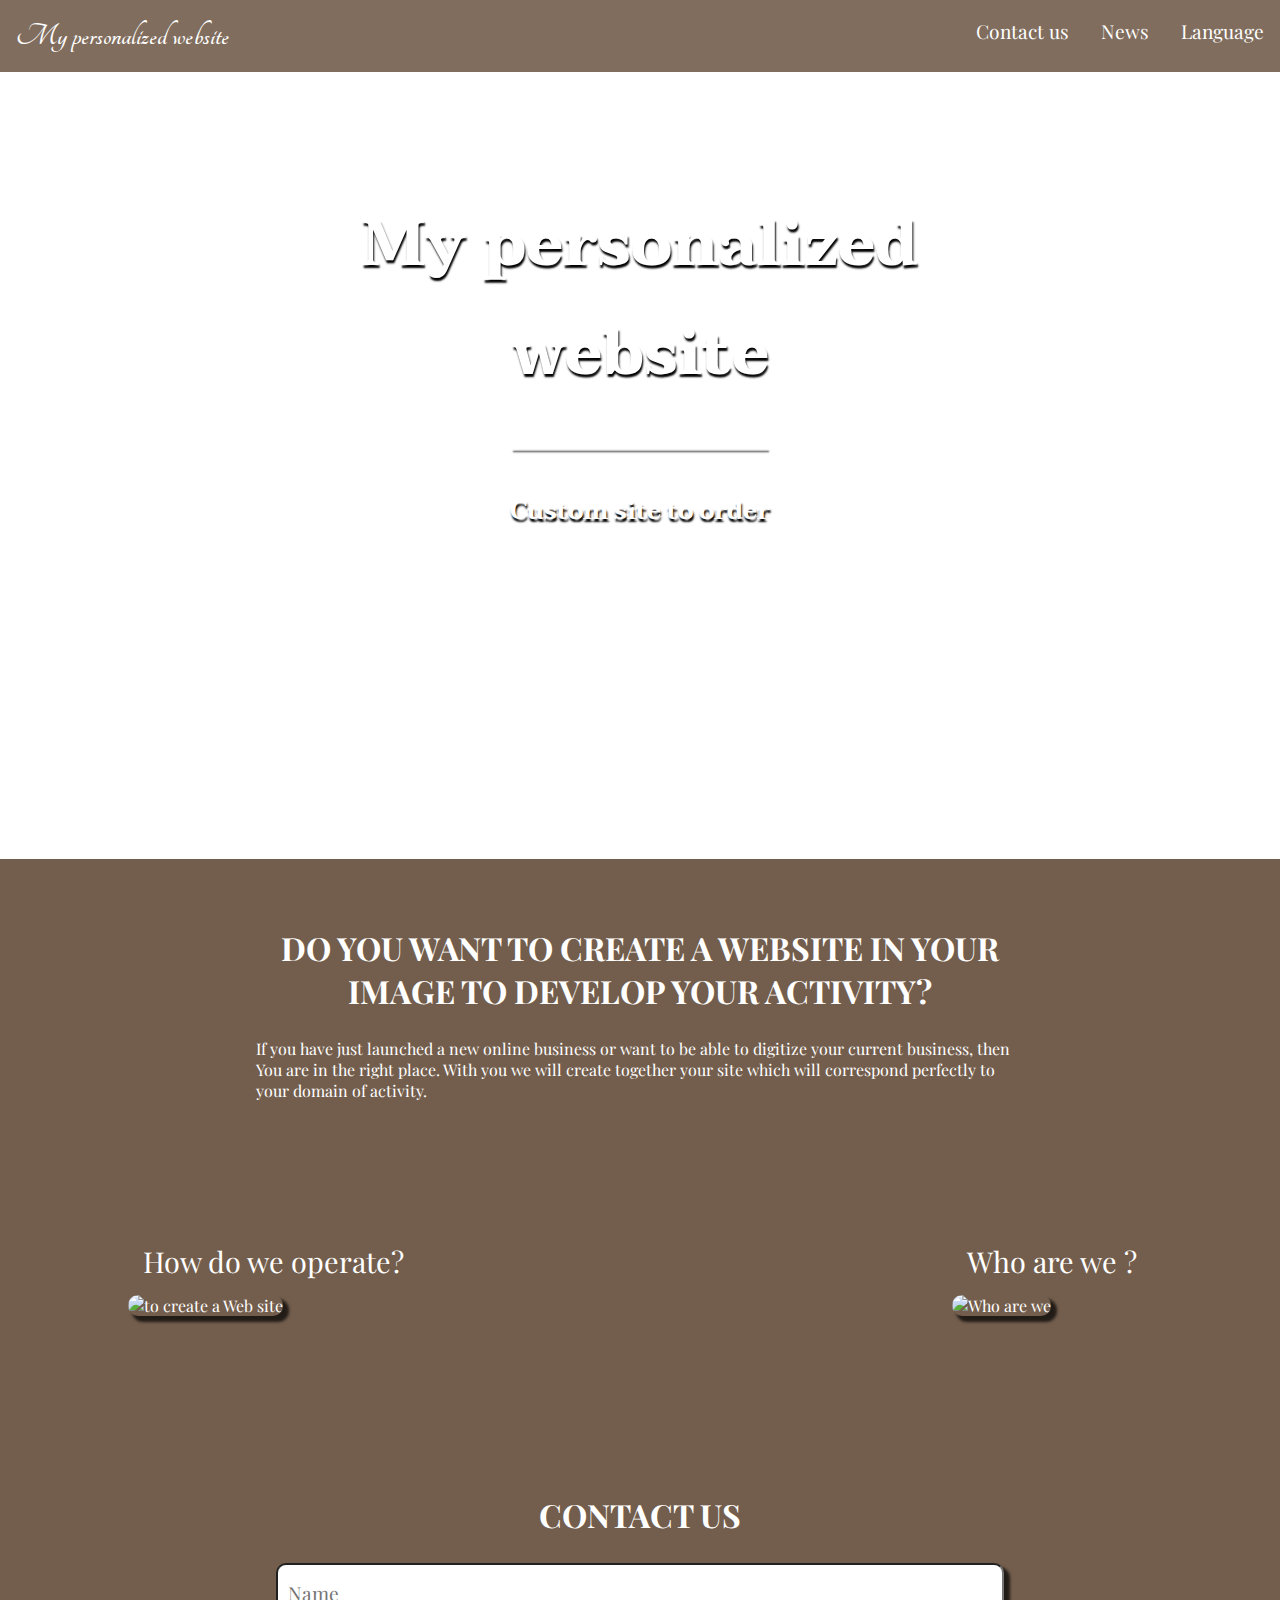
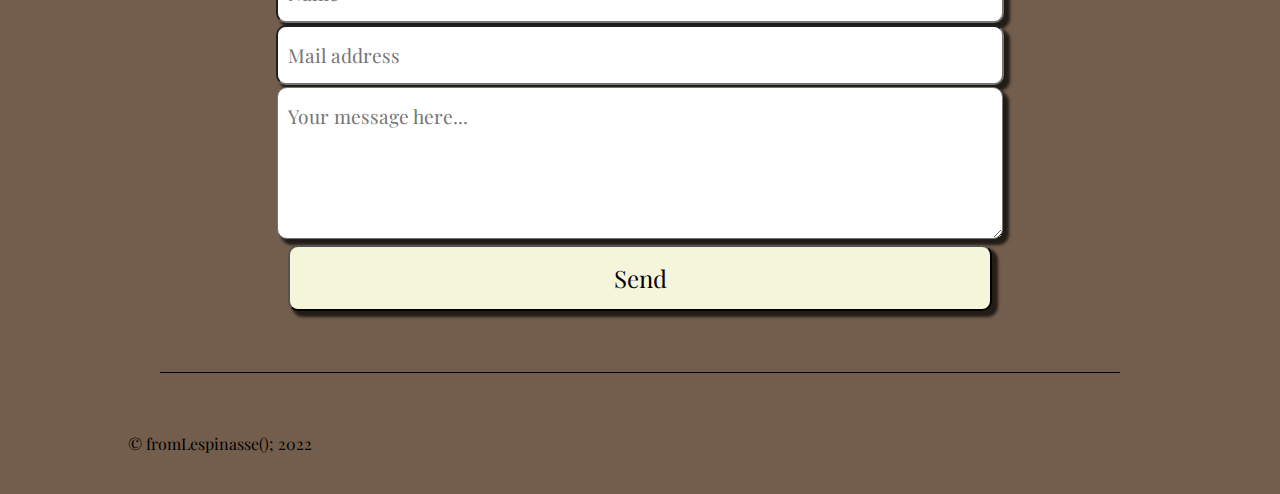
==== indexUK.html @ e09840b8 "Add files via upload" ====
<!DOCTYPE html>
<html lang="fr">
    <head>
        <meta charset="utf-8">
        <title>My personalized website</title>
        <link rel="stylesheet" href="style.css">
    </head>
    <body>
       <header>
        <nav>
            <ul>
                <li id="logo"><a href="#">My personalized website</a></li>
                <li>
                    <a href="languageUK.html">Language</a>
                </li>
                <li>
                    <a href="newsUK.html">News</a>
                </li>
                <li>
                    <a href="contactUK.html">Contact us</a>
                </li>
            </ul>
        </nav>
        <div id="imagePrincipale">
            <h1>My personalized website</h1>
            <div id="premierTrait"></div>
            <h3>Custom site to order</h3>
        </div>
       </header>
       <section id="présentation">
        <div id="textIntro">
            <h2>Do you want to create a website in your image to develop your activity?</h2>
            <p>If you have just launched a new online business or want to be able to digitize your current business, then
                You are in the right place. With you we will create together your site which will correspond perfectly to your domain
                of activity.</p>
        </div>
       </section>
       <section id="présentation1"
        <div id="how">
            <div class="imagePrésentation">
                <h4>How do we operate?</h4>
                <a href="commentUK.html"><img src="média/creation site web.jpg" alt="to create a Web site"></a>
            </div>
        </div>
        <div id="who are we">
            <div class="imageQuisommesnous">
                <h4>Who are we ?</h4>
                <a href="quiUK.html"><img src="média/qui sommes nous.jpg" alt="Who are we"></a>
            </div>
        </div>
       </section>

       <footer>
        <h2>Contact us</h2>
        <form>
            <input placeholder="Name">
            <input placeholder="Mail address">
            <textarea placeholder="Your message here..."></textarea>
            <button>Send</button>
        </form>
        <div id="deuxiemeTrait"></div>
        <div id="copyrightIcons">
            <div id="copyright">
                <span>© fromLespinasse(); 2022</span>
            </div>
        </div>
       </footer>
    </body>
</html>
---- style.css ----
@import url('https://fonts.googleapis.com/css2?family=Bebas+Neue&family=Playfair+Display&display=swap');
@import url('https://fonts.googleapis.com/css2?family=Tangerine&display=swap');
@import url('https://fonts.googleapis.com/css2?family=Taviraj:wght@100&display=swap');

html{
  scroll-behavior: smooth;
}

body{
    font-family: 'Playfair Display', serif;
    padding: 0;
    margin: 0;
}
ul{
    padding: 0;
    margin: 0;
}
li{
    list-style-type: none;
}
h2{
    text-transform: uppercase;
    text-align: center;
    padding-top: 30px;
    font-size: 2em;
}
a{
    text-decoration: none;
    color: white;
}
/* **********************NAVBAR********************** */
 nav{
    overflow: hidden;
    background-color: #735e4d;
    position: fixed;
    width: 100%;
    opacity: 0.9;
 }
 header li{
    float: right;
    font-size: 1.2em;
 }
 header li a{
    text-decoration: none;
    display: block;
    text-align: center;
    padding: 18px 16px;
 }
  #logo{
    font-family: 'Tangerine', cursive;
    font-weight: bold;
    float: left;
    font-size: 2em;
  }
  /* **********************IMAGEPRINCIPALE********************** */
  #imagePrincipale{
    padding-top: 60px;
    background: url(média/fond\ paris\ tour.jpeg) no-repeat fixed 50% 50%;
    background-size: cover;
    height: 799px;
  }
  h1{
    font-family: 'Taviraj', serif;
    text-align: center;
    color: white;
    font-weight: bold;
    font-size: 4em;
    margin-top: 130px;
    text-shadow: 1px 3px 2px black;
    padding: 0px 20%;
  }
  #premierTrait{
    height: 1px;
    width: 20%;
    margin: -3px auto;
    background-color: white;
    box-shadow: 1px 3px 2px black;
  } 
  h3{
    text-align: center;
    color: white;
    font-size: 1.5em;
    font-family: 'Taviraj', serif;
    margin-top: 45px;
    text-shadow: 1px 3px 2px black;
    font-size: bold;
  }
/* **********************PRESENTATION********************** */
#présentation{
    background-color: #735e4d;
    padding: 10px 0px 100px 0px;
    color: white;
}
#textIntro{
    padding: 0px 20% ;
}
#présentation1{
  display: flex;
  flex-wrap: wrap;
  justify-content: space-between;
  padding: 30px 10%;  
  background-color: #735e4d;
  padding: 10px 0px 100px 0px;
  color: white;
  padding-left: 10%;
  padding-right: 10%;
}
.imagePrésentation h4{
  text-align: center;
  font-size: 1.8em;
  margin: 15px;
  font-weight: 300;
  font-family: 'Playfair Display', serif;
}
.imagePrésentation img{
  width: 500px;
  border-radius: 10px;
  box-shadow: 5px 5px 3px 1px rgba(0,0,0,0.7);
}
.imagePrésentation img:hover{
  opacity: 0.5;
  transform: scale(1.01);
  transition: 0.4s ease-in-out;
}
.imageQuisommesnous h4{
  text-align: center;
  font-size: 1.8em;
  margin: 15px;
  font-weight: 300;
  font-family: 'Playfair Display', serif;
}
.imageQuisommesnous img{
  width: 500px;
  border-radius: 10px;
  box-shadow: 5px 5px 3px 1px rgba(0,0,0,0.7);
}
.imageQuisommesnous img:hover{
  opacity: 0.5;
  transform: scale(1.01);
  transition: 0.4s ease-in-out;
}
/* **********************CONTACTZNOUS********************** */
footer{
  background-color: #735e4d;
  color: white;
  padding: 20px 0 10px 0;
  text-align: center;
}
form{
  margin: 0 auto;
  min-width: 900px;
}
input, textarea, button{
  width: 55%;
  padding: 15px 10px;
  margin: 1px 0;
  font-size: 1.2em;
  font-family: 'Playfair Display', serif; 
  border-radius: 10px;
  box-shadow: 5px 5px 3px 1px rgba(0,0,0,0.7);
}
textarea{
  height: 120px;
}
button{
  font-size: 1.5em;
  background-color: beige;
}
button:hover{
  background-color: #ff7f00;
  color: white;
  cursor: pointer;
  transition: 0.2s ease-in-out;
}
#deuxiemeTrait{
  height: 1px;
  width: 75%;
  background-color: black;
  margin: 60px auto;
  font-weight: bold;
}
#copyrightIcons{
  display: flex;
  margin-bottom: 20px;
  padding-left: 10%;
  padding-bottom: 10px;
  color: black;
}
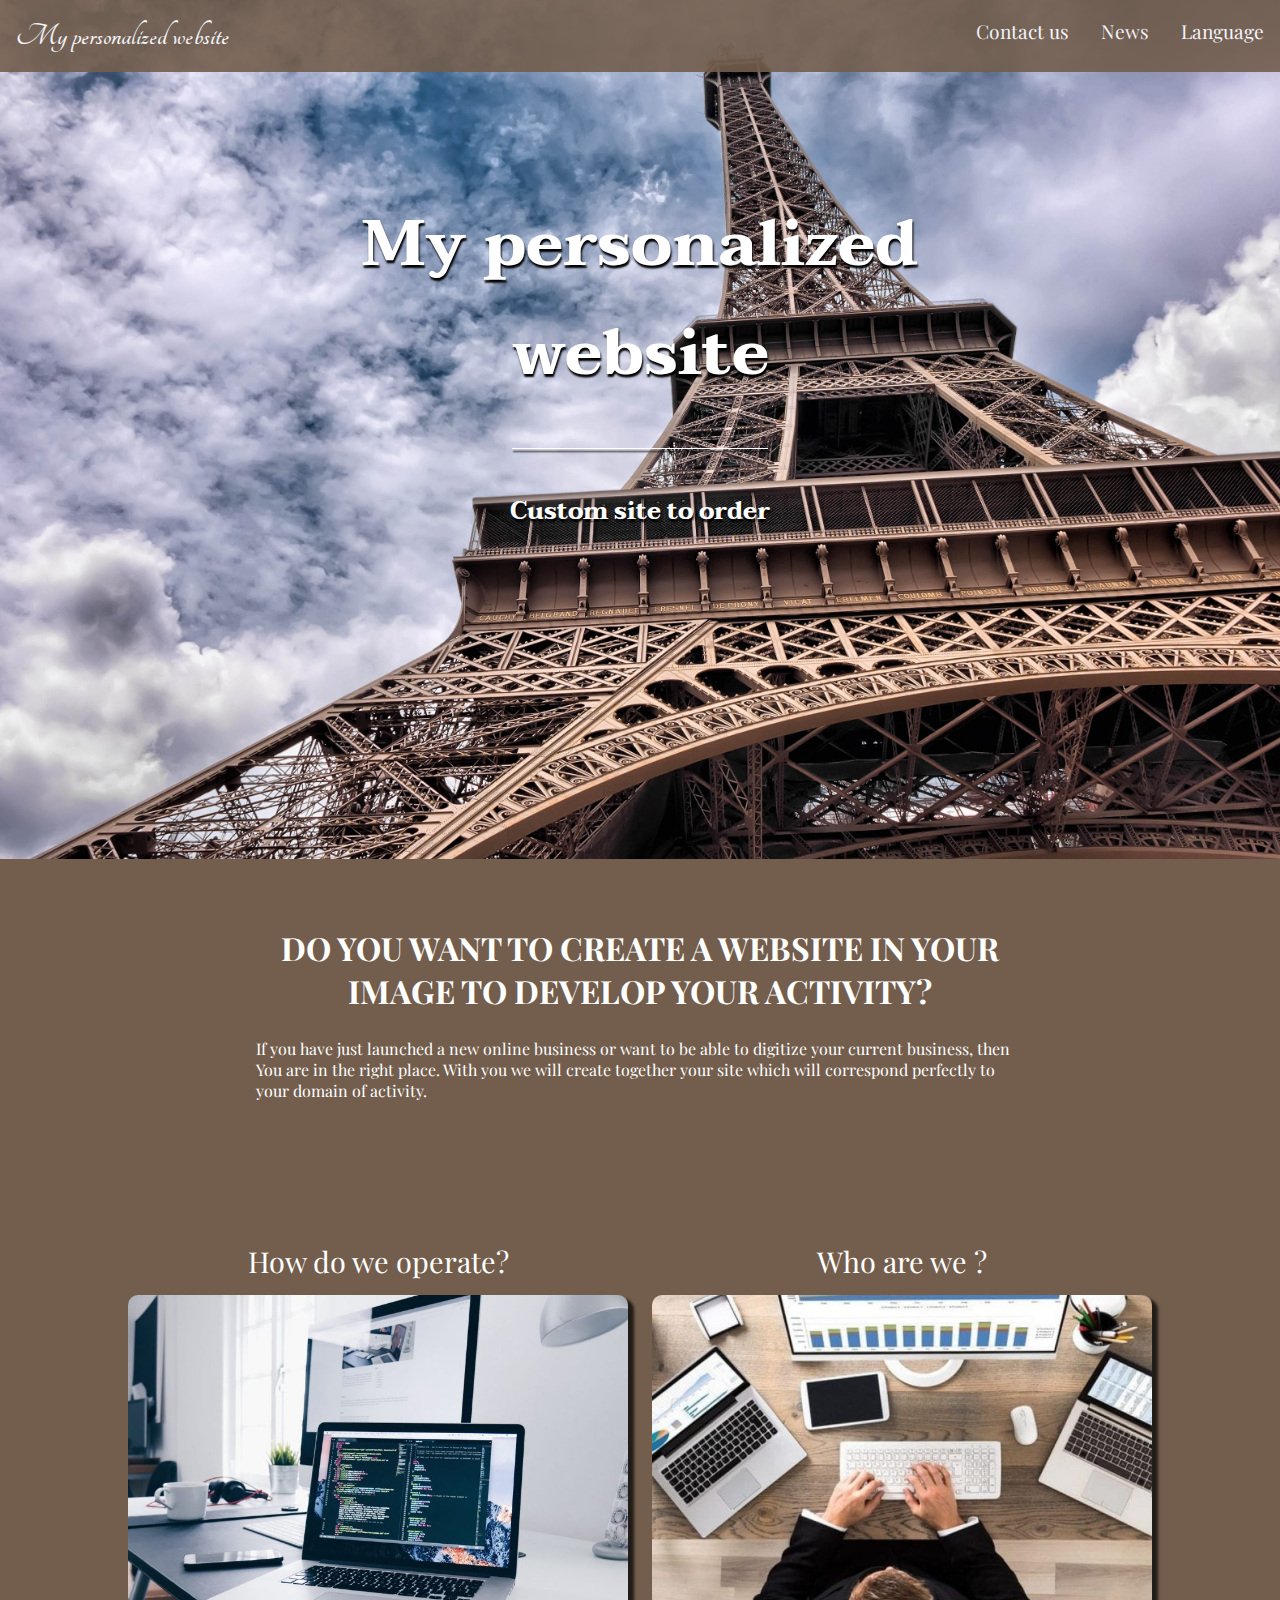
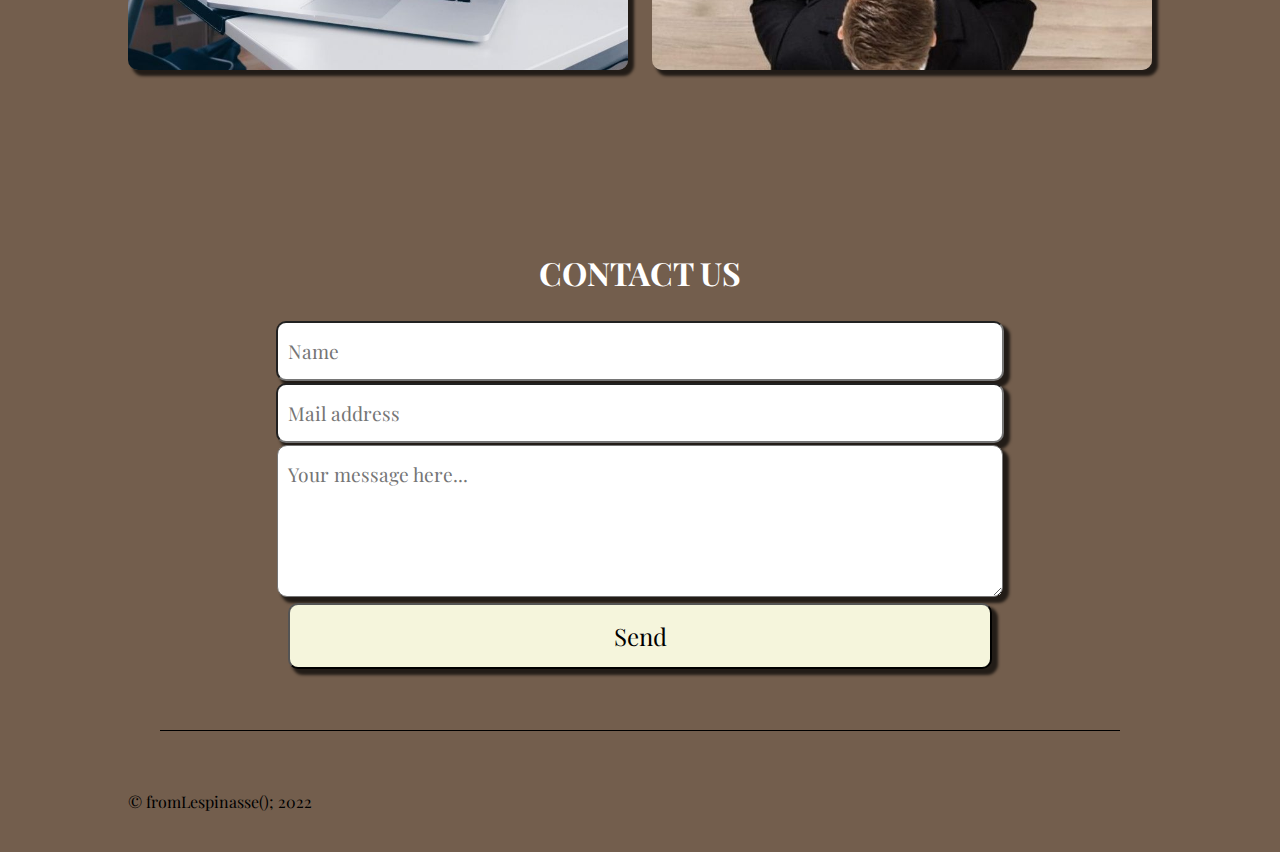
==== commit b9c8eee3: "Add files via upload" ====
--- a/indexUK.html
+++ b/indexUK.html
@@ -17,7 +17,7 @@
                     <a href="newsUK.html">News</a>
                 </li>
                 <li>
-                    <a href="contactUK.html">Contact us</a>
+                    <a href="#contact">Contact us</a>
                 </li>
             </ul>
         </nav>
@@ -39,19 +39,19 @@
         <div id="how">
             <div class="imagePrésentation">
                 <h4>How do we operate?</h4>
-                <a href="commentUK.html"><img src="média/creation site web.jpg" alt="to create a Web site"></a>
+                <a href="commentUK.html"><img src="creation site web.jpg" alt="to create a Web site"></a>
             </div>
         </div>
         <div id="who are we">
             <div class="imageQuisommesnous">
                 <h4>Who are we ?</h4>
-                <a href="quiUK.html"><img src="média/qui sommes nous.jpg" alt="Who are we"></a>
+                <a href="quiUK.html"><img src="qui sommes nous.jpg" alt="Who are we"></a>
             </div>
         </div>
        </section>
 
        <footer>
-        <h2>Contact us</h2>
+        <h2 id="contact">Contact us</h2>
         <form>
             <input placeholder="Name">
             <input placeholder="Mail address">
--- a/style.css
+++ b/style.css
@@ -55,7 +55,7 @@
   /* **********************IMAGEPRINCIPALE********************** */
   #imagePrincipale{
     padding-top: 60px;
-    background: url(média/fond\ paris\ tour.jpeg) no-repeat fixed 50% 50%;
+    background: url(fond\ paris\ tour.jpeg) no-repeat fixed 50% 50%;
     background-size: cover;
     height: 799px;
   }
@@ -139,7 +139,7 @@
   transform: scale(1.01);
   transition: 0.4s ease-in-out;
 }
-/* **********************CONTACTZNOUS********************** */
+/* **********************CONTACTNOUS********************** */
 footer{
   background-color: #735e4d;
   color: white;
@@ -186,3 +186,13 @@
   padding-bottom: 10px;
   color: black;
 }
+.langueChoix h1{
+  text-align: center;
+  font-size: 1.8em;
+}
+.logoLangue li{
+  font-family: 'Tangerine', cursive;
+  font-weight: bold;
+  float: left;
+  font-size: 2em;
+}